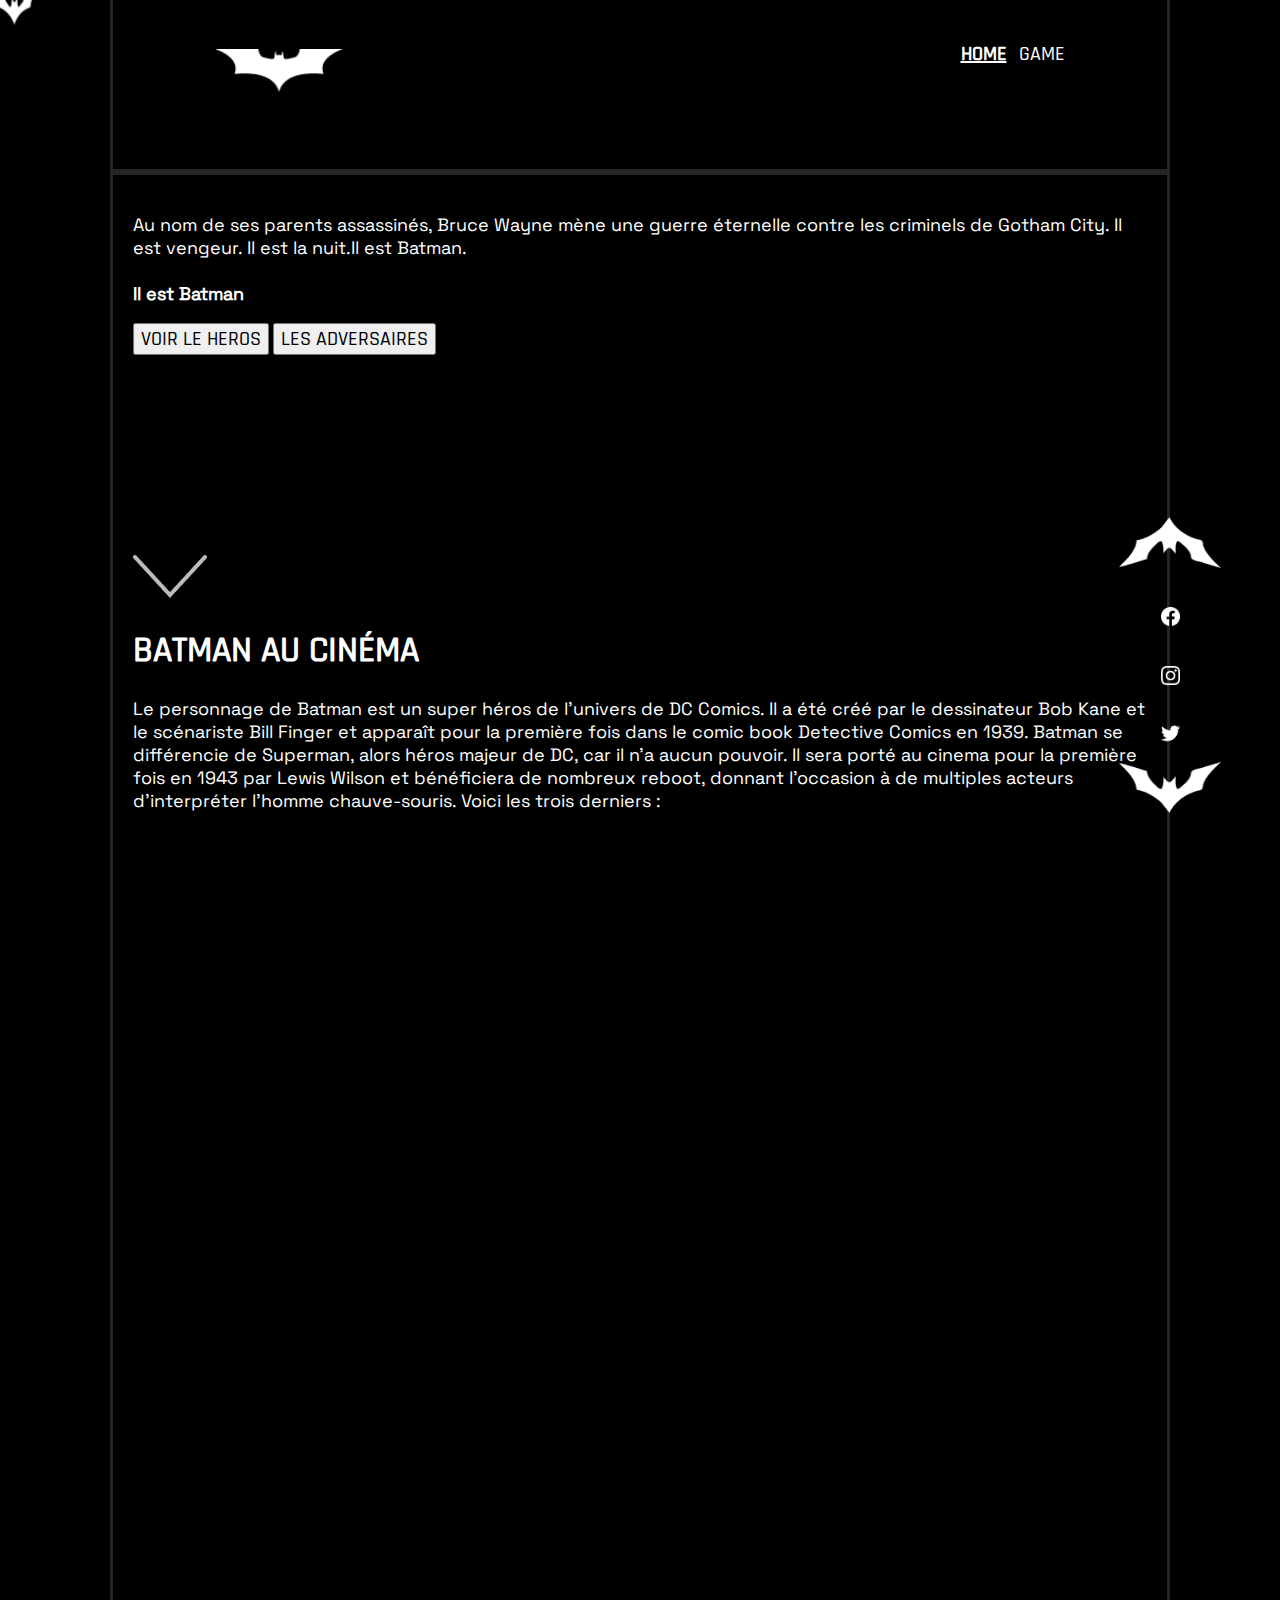
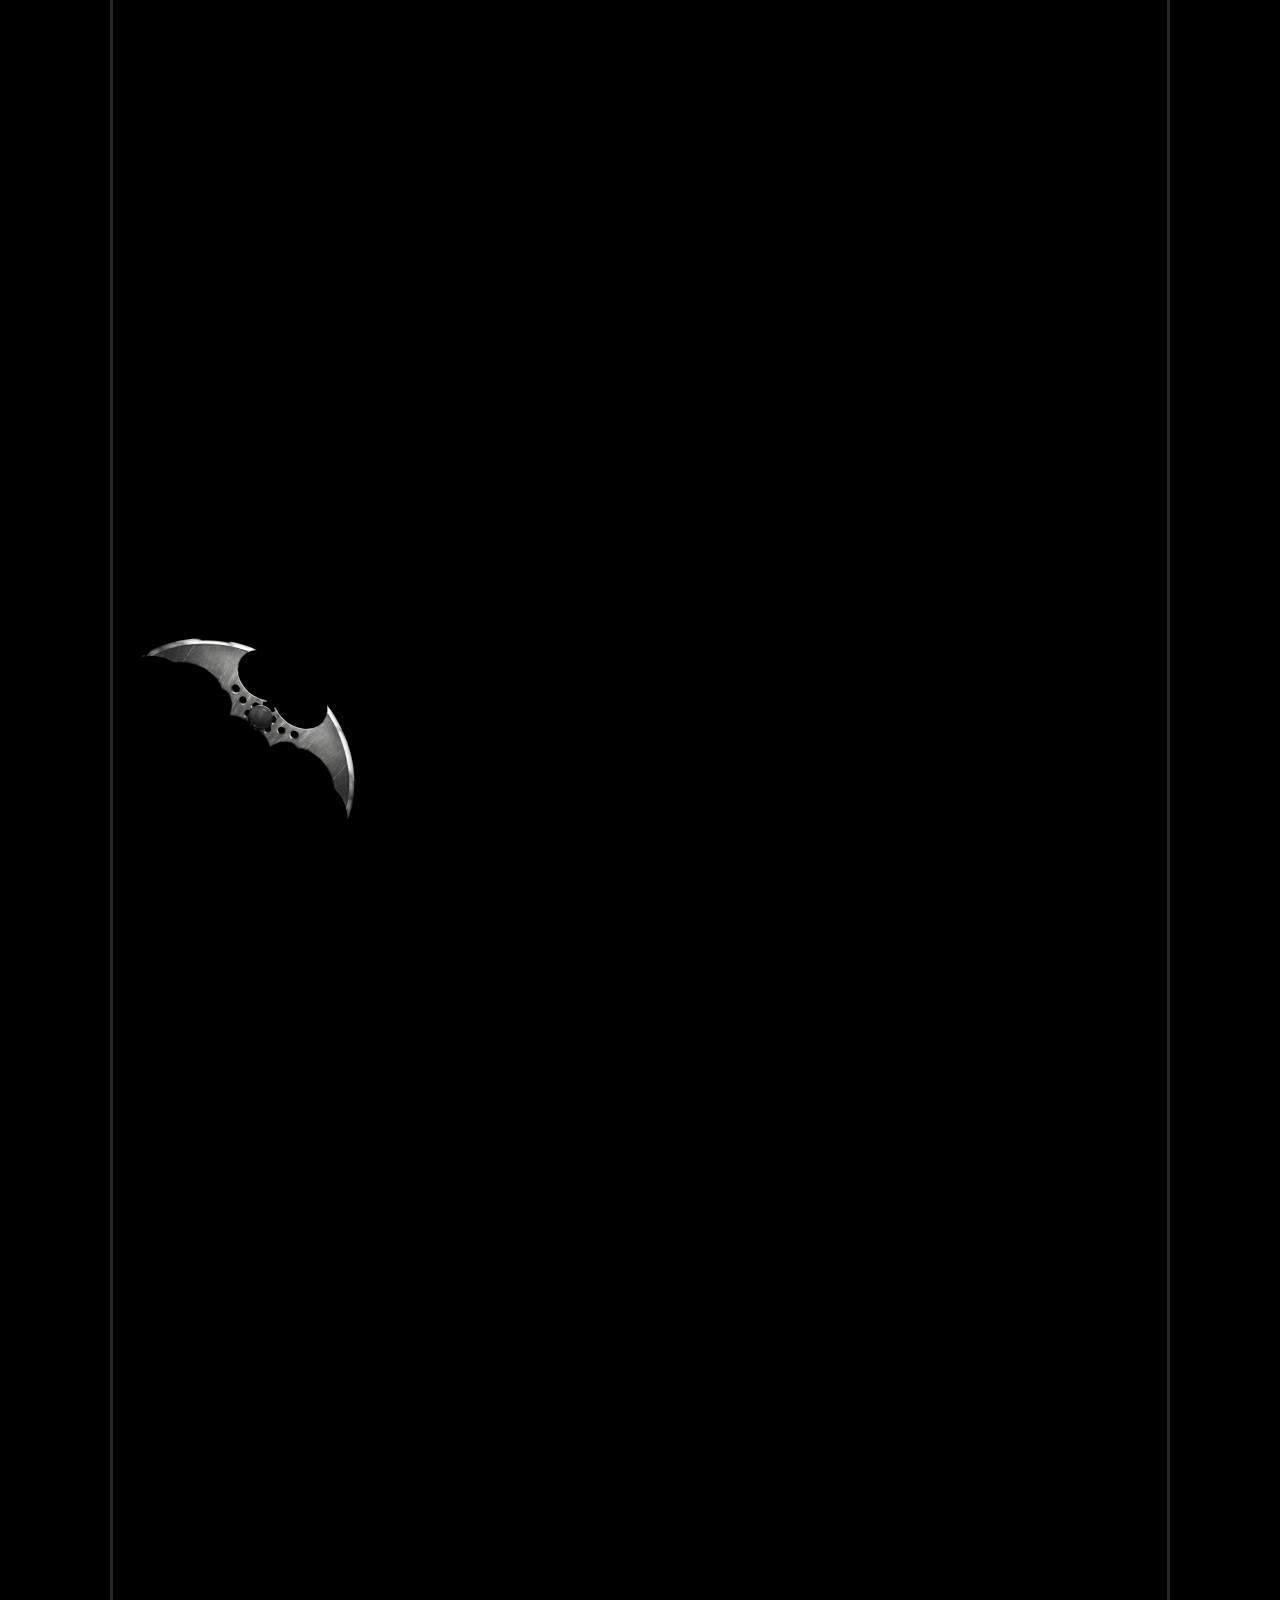
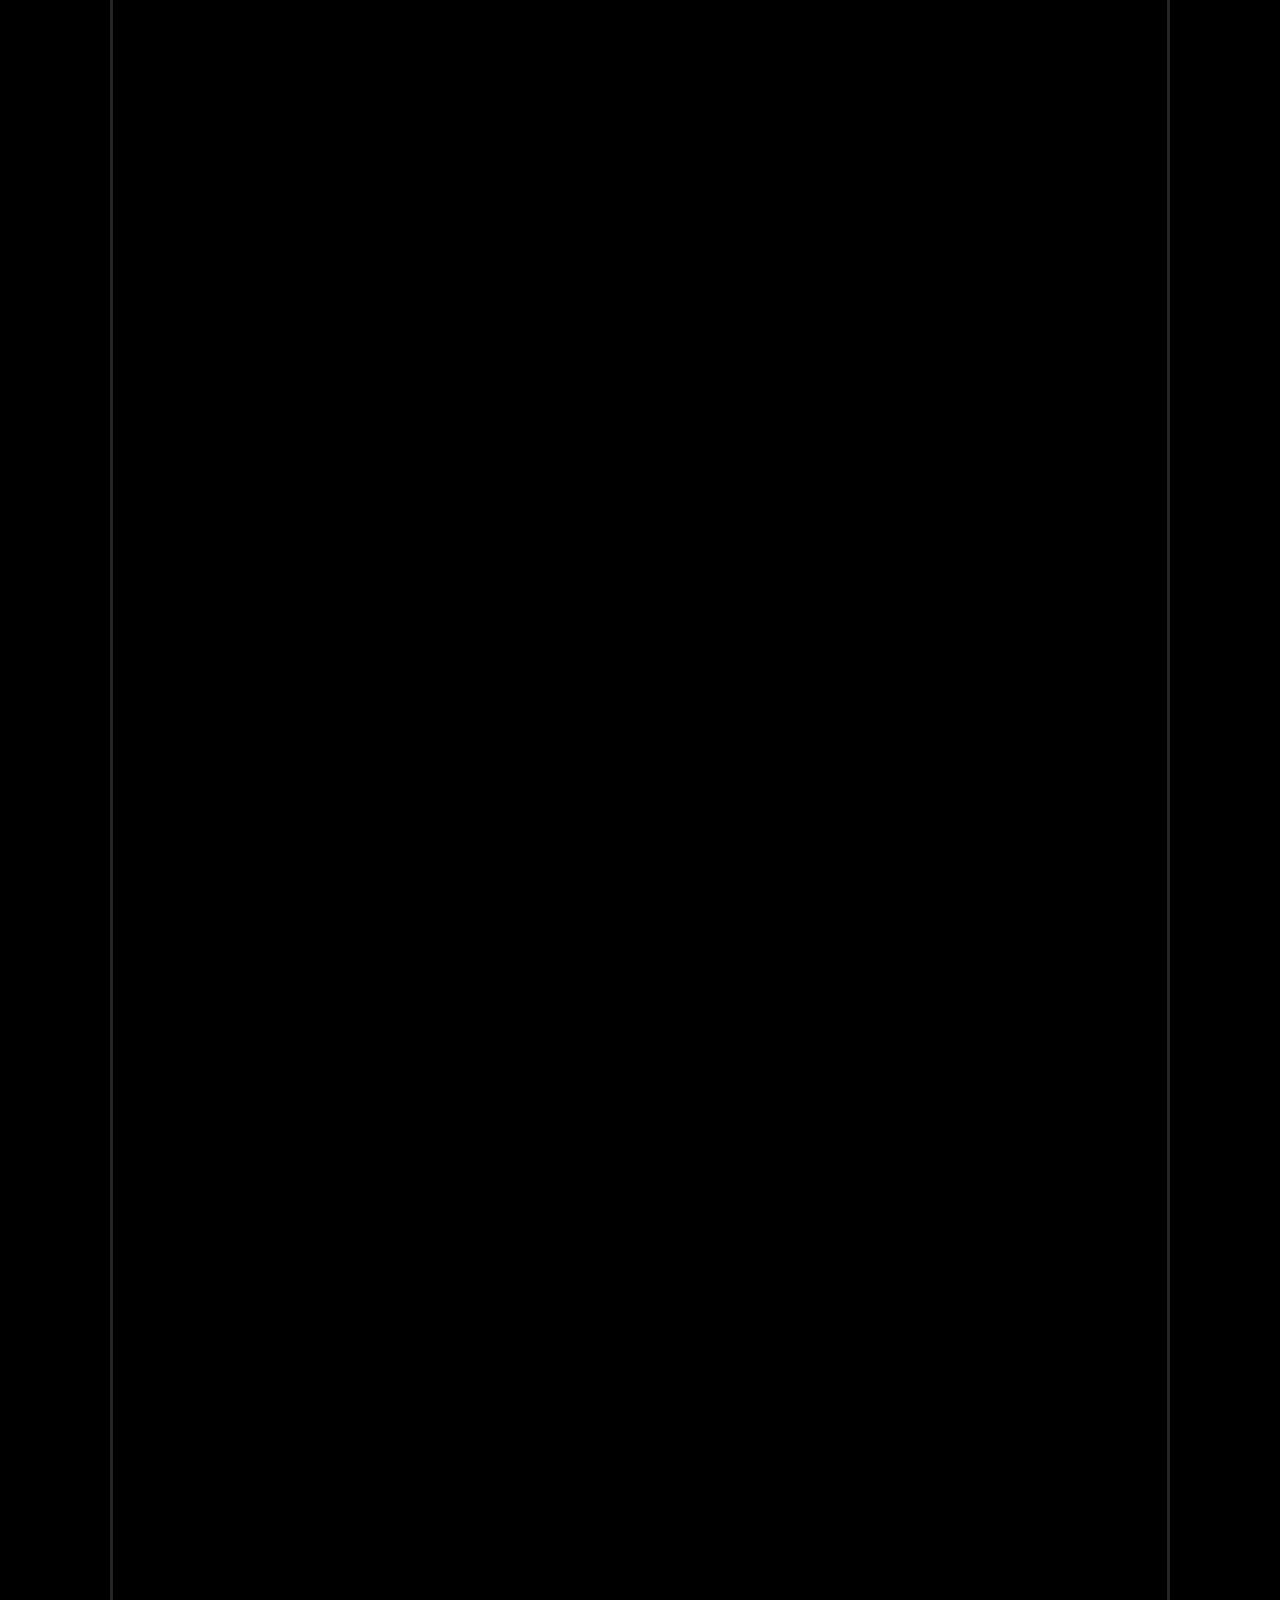
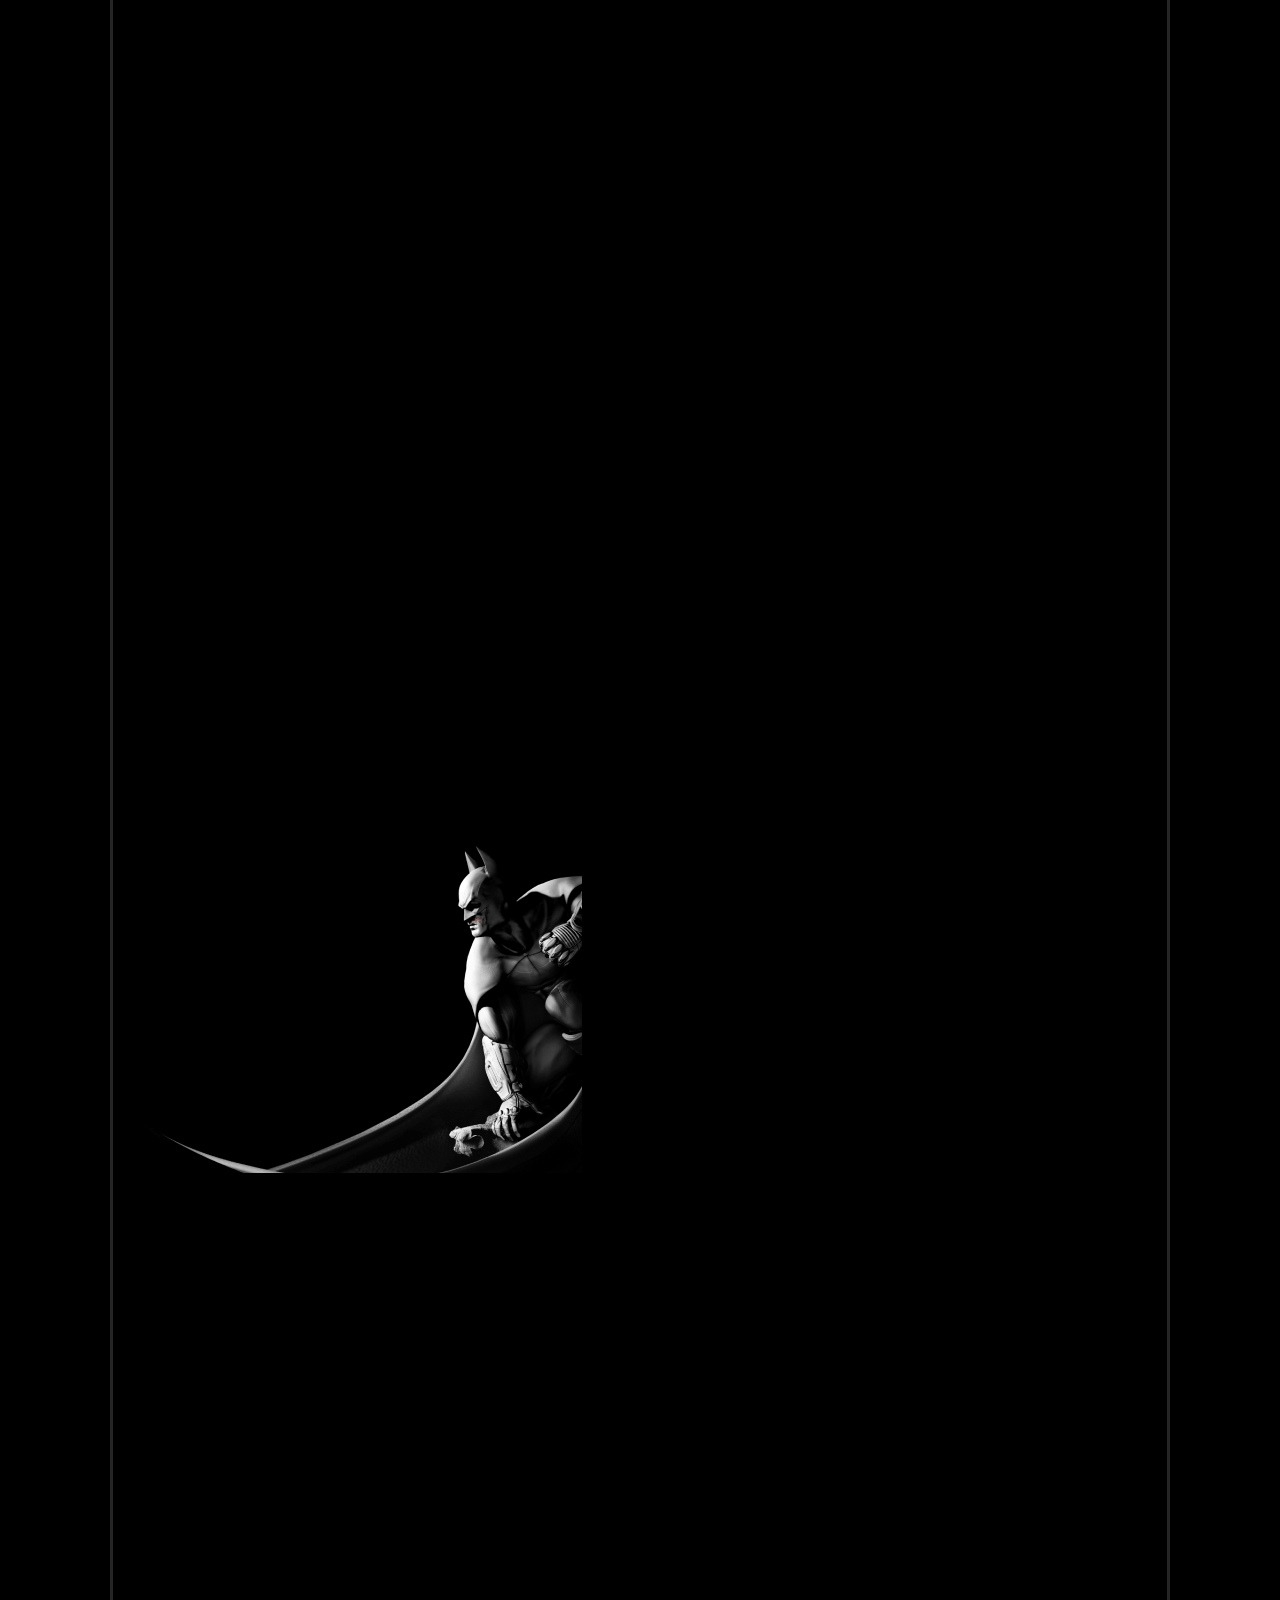
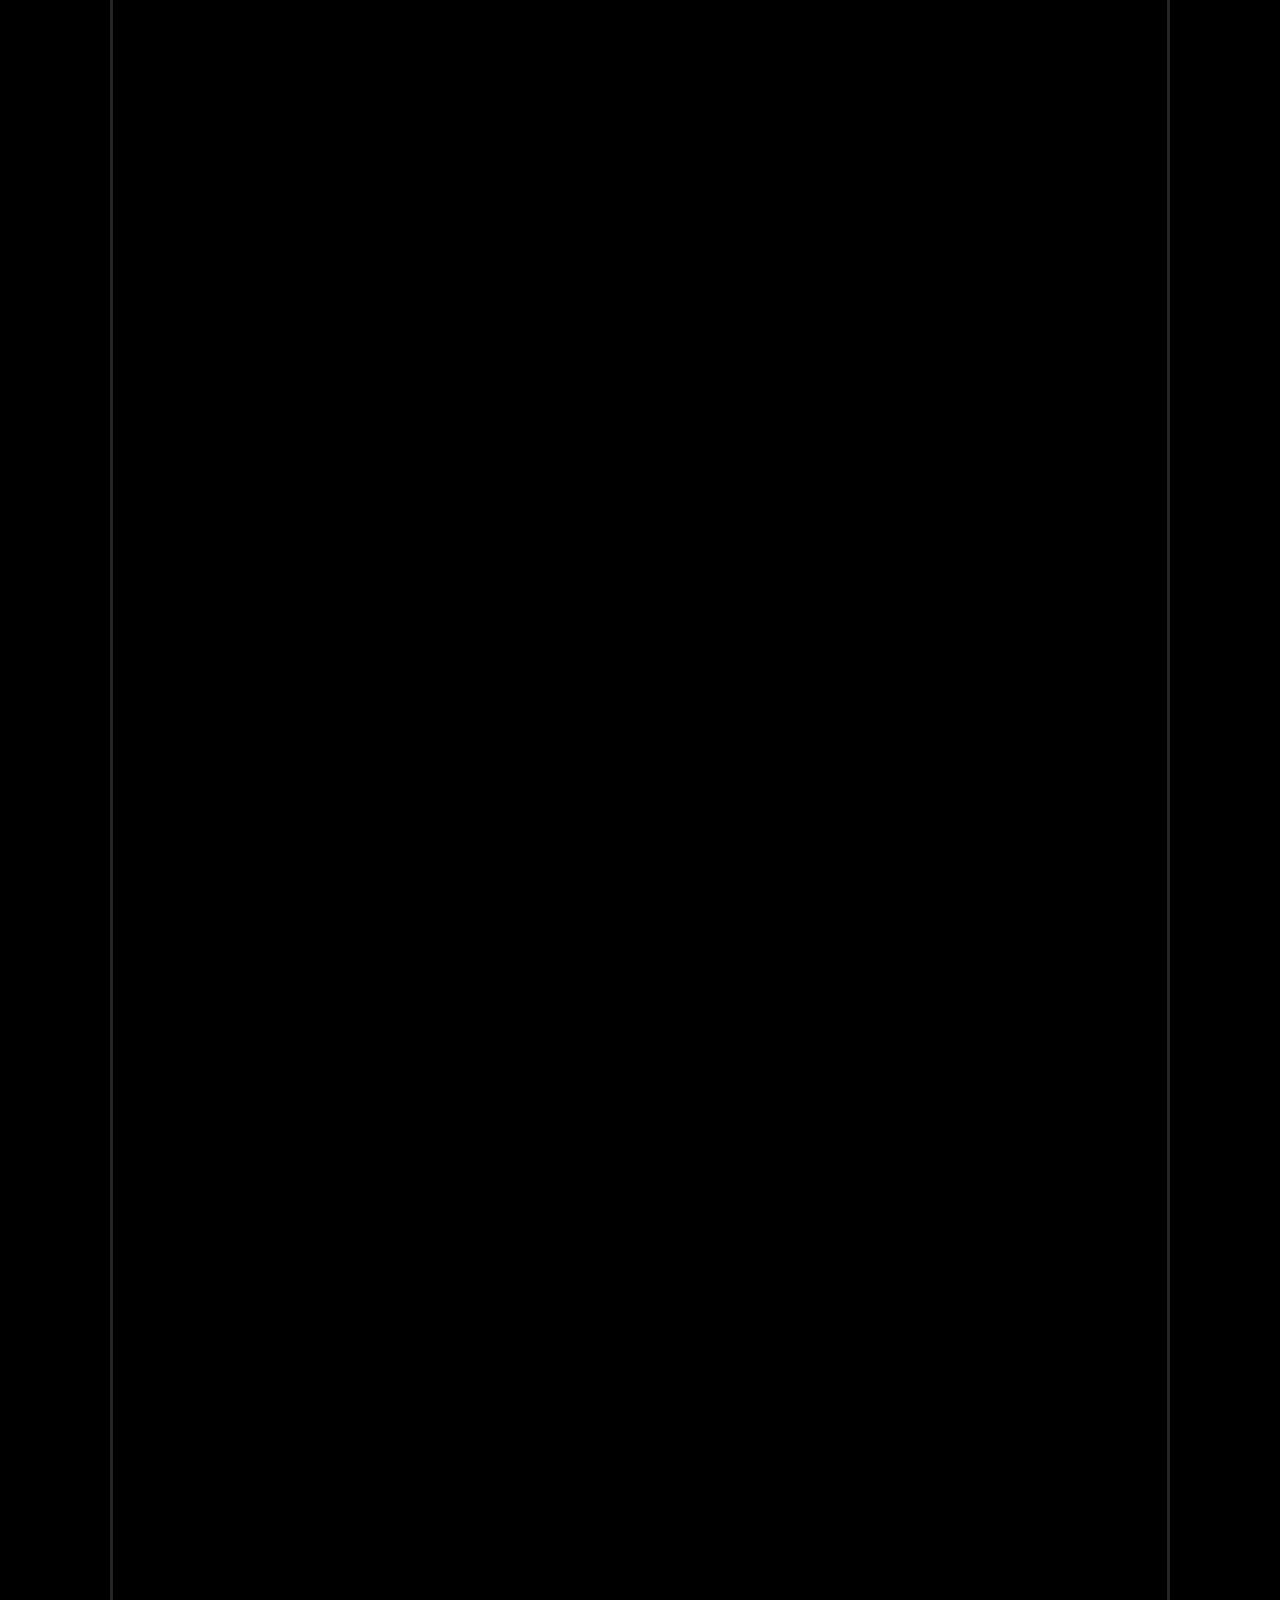
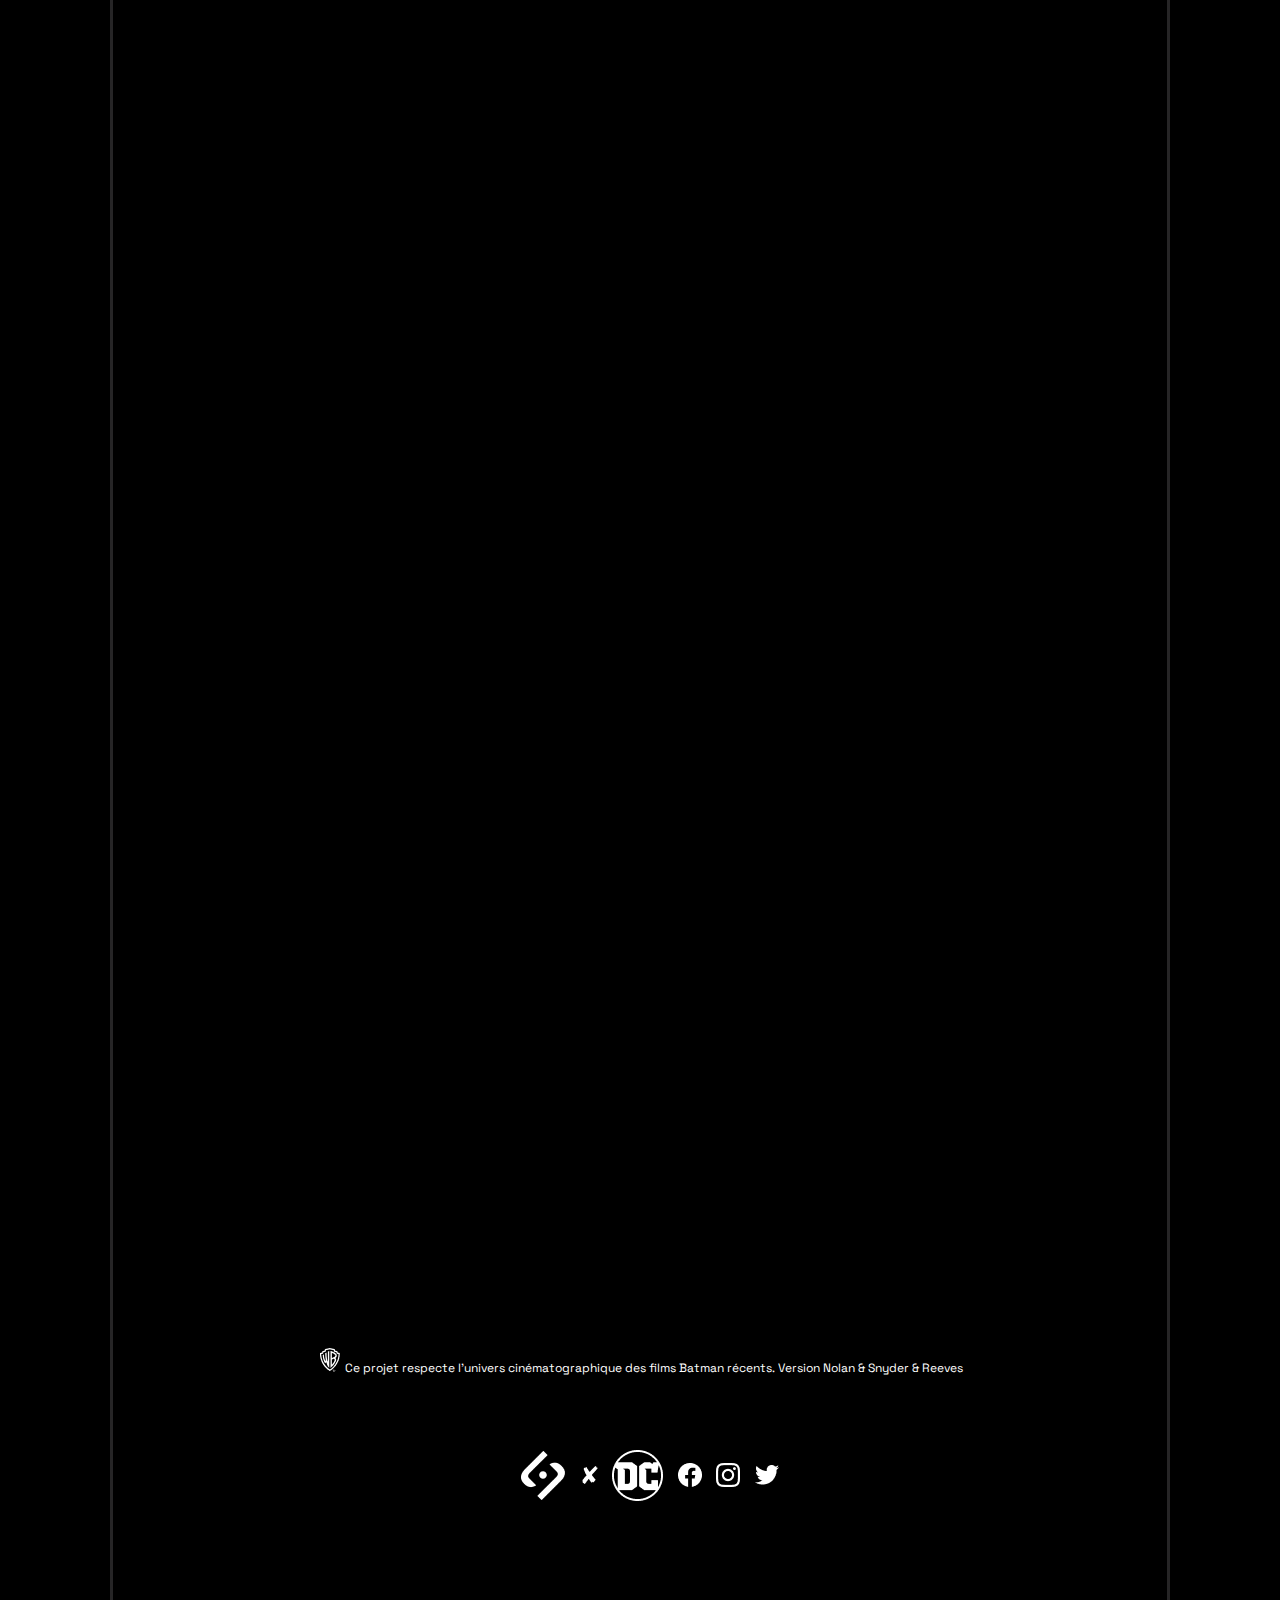
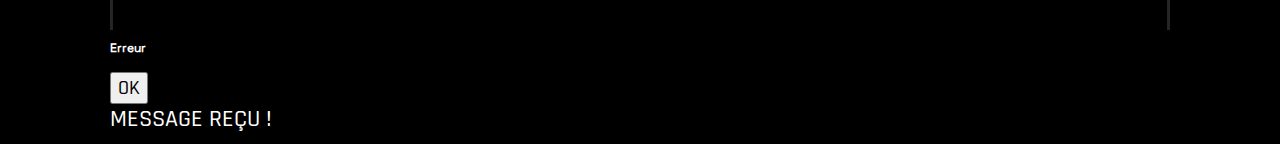
==== index.html @ cec434ea "Finalisation du projet" ====
<!DOCTYPE html>
<html>
<head>
    <meta charset="utf-8">
    <meta name="viewport" content="width=device-width, initial-scale=1">
    <title>BATMAN | HOME </title>
    <link rel="stylesheet" type="text/css" href="./assets/css/style.css">
    <link rel="stylesheet" type="text/css" href="./assets/css/home-style.css">
    <link rel="icon" href="./assets/images/logos/logo_bat_flèche_2.png" type="image/x-icon">
</head>
<body>
    <!-- Header -->
    <header id="page-top">
        <h1 class="hover-jaune-bataman"></h1>
        
        <nav>
            <ul>
                <li>
                    <a href="#" class="active">HOME</a>
                </li>
                <li>
                    <a href="./game.html">GAME</a>
                </li>
            </ul>
        </nav>
    </header>

    <aside class="fade-in">
        <ul>
            <li class="cursor-pointer" id="batman-up-button">
                <img class="hover-jaune-bataman" src="assets/images/logos/logo_bat_flèche.png" alt="Logo aller en haut du page">
            </li>
        
            <li>
                <a href="">
                    <img class="social-network hover-jaune-bataman" src="assets/images/logos/icon_facebook.png" alt="Logo facebook contact">
                </a>
            </li>
        
            <li>
                <a href="">
                    <img class="social-network hover-jaune-bataman" src="assets/images/logos/icon_ig.png" alt="Logo instagram contact">
                </a>
            </li>
        
            <li>
                <a href="">
                    <img class="social-network hover-jaune-bataman" src="assets/images/logos/icon_tw.png" alt="Logo twitter contact">
                </a>
            </li>
        
            <li class="mt-10 cursor-pointer" id="batman-down-button">
                <img class="hover-jaune-bataman" src="assets/images/logos/logo_bat_flèche_2.png" alt="Logo aller en bas du page">
            </li>
        </ul>
    
    </aside>

    <!-- CONTENT -->
    <main>
        <!-- INTRODUCTION -->
        <section class="introduction" id="introduction">
            <p class="text-1 fade-in-start">
                Au nom de ses parents assassinés, Bruce Wayne mène une guerre éternelle contre les criminels de Gotham City. Il est vengeur. Il est la nuit.Il est Batman.
                <br><br>
                <strong class="ff-rajdhani-bold">Il est Batman</strong>
            </p>
            <div class="boutton-intro fade-in-start">
                <button id="scroll-to-heros"><span>VOIR LE HEROS</span></button>
                <button id="scroll-to-enemy"><span>LES ADVERSAIRES</span></button>
            </div>
            <div class="margin-200 fade-in-start">
                <img src="./assets/images/logos/flèche_down_header.png" alt='Flèche down header'>
            </div>
        </section>

        <!-- BATMAN AU CINEMA -->
        <section class="content" id="heros">
            <h1 class="fade-in">BATMAN AU CINÉMA</h1>
            <p class="text-1 fade-in">
                Le personnage de Batman est un super héros de l’univers de DC Comics. Il a été créé par le dessinateur Bob Kane et le scénariste Bill Finger et apparaît pour la première fois dans le comic book Detective Comics en 1939. Batman se différencie de Superman, alors héros majeur de DC, car il n’a aucun pouvoir. Il sera porté au cinema pour la première fois en 1943 par Lewis Wilson et bénéficiera de nombreux reboot, donnant l’occasion à de multiples acteurs d’interpréter l’homme chauve-souris. Voici les trois derniers :
            </p>
            <div>
                <div class="fade-zoom card-person">
                    <img class="animate-zoom" src="assets/images/illustrations/Bathome2.png" alt="Photo de batman en 2022 (Robert Pattinson)">
                    <div class="person-name">
                        <div>
                            <img class="person-image" src="assets/images/personnage/robert_pattinson.jpg">
                            <p>Robert Pattinson <br> <span>2022</span></p>
                        </div>
                    </div>
                </div>
                <div class="fade-zoom card-person">
                    <img class="animate-zoom" src="assets/images/illustrations/Bathome3.png" alt="Photo de batman 2006, 2008, 2012 (Christian Bale)">
                    <div class="person-name">
                        <div>
                            <img class="person-image" src="assets/images/personnage/christian_bale.jpg">
                            <p>Christian Bale <br> <span>2006-2008-2012</span></p>
                        </div>
                    </div>
                </div>
                <div class="fade-zoom card-person">
                    <img class="animate-zoom" src="assets/images/illustrations/Bathome4.png" alt="Photo de batman 2016-2017/2020-2023 (Ben Affleck)">
                    <div class="person-name">
                        <div>
                            <img class="person-image" src="assets/images/personnage/ben_affleck.jpg">
                            <p>Ben Affleck <br> <span>20016-2017/2020-2023</span></p>
                        </div>
                    </div>
                </div>
            </div>
        </section>
        <img class="img-enemy" src="assets/images/illustrations/Bathome13.png" alt="Image de boomerang de batman">

        <!-- NEMESIS -->
        <section class="content" id="enemy">
            <h1 class="fade-in">NÉMÉSIS</h1>
            <p class="text-1 fade-in">
                Batman souhaite éradiquer la criminalité de Gotham. C’est pourquoi, il affrontera la plupart du temps, des vilains sans capacités surnaturelles mais particulièrement violents ou psychopathes. Avec son introduction dans la Justice League il aura l’occasion de se mesurer à des antagonistes qui défient l’imagination et les lois de la physique. Parmi les derniers ennemis emblématiques que nous avons pu voir au cinéma, on retrouve :
            </p>
            <div>
                <div class="fade-zoom card-person">
                    <img class="animate-zoom" src="assets/images/illustrations/Bathome5.png" alt="Photo de The Riddler en 2022 (Paul Dano)">
                    <div class="person-name">
                        <div>
                            <img class="person-image" src="assets/images/personnage/riddler.jpg">
                            <p>The Riddler - Paul Dano <br> <span>2022</span></p>
                        </div>
                    </div>
                </div>
                <div class="fade-zoom card-person">
                    <img class="animate-zoom" src="assets/images/illustrations/Bathome6.png" alt="Photo de Le Joker en 2008 (Heath Ledger)">
                    <div class="person-name">
                        <div>
                            <img class="person-image" src="assets/images/personnage/le_joker.jpg">
                            <p>Le Joker Heath - Ledger <br> <span>2008</span></p>
                        </div>
                    </div>
                </div>
                <div class="fade-zoom card-person">
                    <img class="animate-zoom" src="assets/images/illustrations/Bathome7.png" alt="Photo de Darkseid en 2022 (Ray Porter)">
                    <div class="person-name">
                        <div>
                            <img class="person-image" src="assets/images/personnage/darkseid.jpg">
                            <p>Darkseid - Ray Porter <br> <span>2022</span></p>
                        </div>
                    </div>
                </div>
            </div>
        </section>

        <!-- ALLIES -->
        <section class="content" id="section4">
            <h1 class="fade-in">ALLIES</h1>
            <p class="text-1 fade-in">
                Alfred est le majordome des Wayne. A leur mort il s’occupe de l’éducation du jeune Bruce avant de l’assister dans son rôle du Batman. Ce dernier rencontrera Catwoman dès le premier numéro des aventures de l’homme-chauve souris en 1940. Tantôt ennemie tantôt alliée la jeune femme fatale fera tourner la tête de Batman à maintes reprises. Du côté de la police, Bruce pourra compter sur l’aide infaillible de James Gordon, “Jim” , qui désire lui aussi nettoyer sa ville de la criminalité qui y règne.
            </p>
            <div>
                <div class="fade-zoom card-person">
                    <img class="animate-zoom" src="assets/images/illustrations/Bathome9.png" alt="Photo de Alfred Pennyworth - Michael Cain (2006-2008-2012)">
                    <div class="person-name">
                        <div>
                            <img class="person-image" src="assets/images/personnage/alfred_pennyworth.jpg">
                            <p>Alfred Pennyworth - Michael Cain <br> <span>2006-2008-2012</span></p>
                        </div>
                    </div>
                </div>
                <div class="fade-zoom card-person">
                    <img class="animate-zoom" src="assets/images/illustrations/Bathome8.png" alt="Photo de Catwoman - Zoé Kravitz (2008)">
                    <div class="person-name">
                        <div>
                            <img class="person-image" src="assets/images/personnage/catwoman.jpg">
                            <p>Catwoman - Zoé Kravitz <br> <span>2008</span></p>
                        </div>
                    </div>
                </div>
                <div class="fade-zoom card-person">
                    <img class="animate-zoom" src="assets/images/illustrations/Bathome10.png" alt="Photo de James Gordon (2014-2019)">
                    <div class="person-name">
                        <div>
                            <img class="person-image" src="assets/images/personnage/gordon.jpg">
                            <p>James Gordon <br> <span>2014-2019</span></p>
                        </div>
                    </div>
                </div>
            </div>
        </section>
        <img class="img-alias" src="assets/images/illustrations/Bathome12.png" alt="Photo de batman en position d'attaque">

        <!-- JUSTICE LEAGUE -->
        <section class="justice-league" id="section5">
            <h1 class="fade-in">JUSTICE LEAGUE</h1>
            <p class="text-1 fade-in">
                Lorsque la Terre est menacée les plus grands super-héros s’allient pour la protéger. Ils doivent cependant apprendre à se faire confiance mutuellement et à faire équipe ce qui ne sera pas chose aisée. Ensemble ils forment la Justice League, les plus grands superhéros de la Terre, ceux vers qui le monde entier se tourne lorsque les menaces extraterrestres ou surnaturelles menacent son existence.
            </p>
            <div class="fade-zoom" style="z-index: -1;">
                <img src="assets/images/illustrations/Bathome11.png" alt="Photo de l'equipe de Justice League">
            </div>
        </section>

        <!-- MULTIMEDIA -->
        <section class="multimedia" id="section6">
            <h1 class="fade-in">MULTIMÉDIA</h1>
            <div class="fade-in" style="display: inline-flex;">
                <img class="arrow-left" src="assets/images/logos/icon_flèche_1.png" alt="fleche left">
                <div class="multi-content">
                    <img src="assets/images/illustrations/Bathome_ba1.png">
                    <div class="bg-liner-green">
                        <h2>ACTION, ADVENTURE</h2>
                        <p class="text-randjani-head">Batman Begins</p>
                        <p class="text-space-grotesk-head">IMDB : 8.2</p>
                        <p class="text">
                            Le jeune Bruce Wayne assiste impuissant au meurtre de ses parents. Profondément traumatisé, il grandit obnubilé par un désir de vengeance. La Ligue des ombres, une secte de guerriers ninja dirigée par Ra's al Ghul, se chargera de son entraînement. De retour chez lui à Gotham, avec l'aide de son majordome Alfred Pennyworth, Bruce Wayne se lance alors dans la lutte contre le crime sous le nom de Batman.
                        </p>
                    </div>
                </div>
                <img class="arrow-right" src="assets/images/logos/icon_flèche_2.png" alt="fleche right">
            </div>
            <div id="multimedia" class="fade-zoom video" style="margin-top: 20%;">
                <img id="player-icon" src="./assets/images/logos/icon_player.png" onclick="document.getElementById('video').play(); this.style.display = 'none'" class="player-icon">
                <video onclick="pauseOrPlay()" poster="./assets/images/illustrations/Bathome_ba2.png" id="video" src="./assets/multimedia/BATMAN_VIDEO.mp4" controls></video>
            </div>
            <br><br>
        </section>
        <section class="contact" id="section7">
            <h1 class="fade-in">PRENONS CONTACT</h1>
            <div>
                <form class="formulaire-contact">
                    <div class="part-1 fade-in">
                        <label class="sous-titre">ADRESSE EMAIL</label><br>
                        <input type="text" name="email" placeholder="Adresse email"><br>
                    </div>
                    <div class="part-2 fade-in">
                        <label class="sous-titre">NEWSLETTER</label><br>
                        <p class="text-muted">
                            En cochant cette case vous acceptez de recevoir l’actualité concernant les aventures de Batman :
                            <input type="checkbox" name="accept">  
                        </p>
                        <div class="custom-select">
                            <select name="type">
                                <option value="">Choisissez la fréquence à laquelle vous souhaitez recevoir votre newsletter</option>
                                <option value="one_per_week">Une fois par semaine</option>
                                <option value="two_per_month">Une fois toutes deux semines (2 fois par mois)</option>
                                <option value="one_pere_month">Une fois par mois</option>
                                <option value="one_per_threemonth">Une fois tous les trois mois</option>
                                <option value="one_per_sixmonth">Une fois tous les six mois</option>
                            </select>
                        </div>
                        <br><br>
                        <input type="text" name="confirmation" placeholder="Souhaitez vous recevoir des news">
                    </div>
                    <div class="part-3 fade-in">
                        <button type="button">Des films</button>
                        <button type="button" class="ml-10">Des comics</button>
                        <button type="button" class="ml-10">De tout</button>
                    </div>
                    <div class="part-4 fade-in">
                        <label class="sous-titre">MESSAGE</label><br>
                        <input type="text" name="message" placeholder="Laissez un commentaire pour la communauté"><br>
                    </div>
                    <div class="part-5 fade-in">
                        <button type="submit">CONFIRMER</button>
                    </div>
                </form>
            </div>
        </section>
        <section class="citation" id="section8">
            <div class="open fade-in">
                <img class="guillemet" src="assets/images/logos/icon_guillemets_1.png">
            </div>
            <div class="text fade-in">
                <p>
                    La seule façon raisonnable de vivre en ce bas monde,<br> c'est en dehors des règles.
                </p>
                <p class="subtext">
                    The Dark Knight : Le Chevalier Noir - <br>
                    Le Joker à Batman (2008)
                </p>
                <div class="text-center -ml-5" id="wrapper-dot-9">
                    <ul id="dot-9">
                        <li class="circle"></li>
                        <li class="circle"></li>
                        <li class="circle"></li>
                        <li class="circle"></li>
                        <li class="disc"></li>
                        <li class="circle"></li>
                        <li class="circle"></li>
                        <li class="circle"></li>
                        <li class="circle"></li>
                    </ul>
                </div>
            </div>
            <div class="close fade-in">
                <img class="guillemet" src="assets/images/logos/icon_guillemets_2.png">
            </div>
        </section>
        
    </main>
    <!-- FOOTER -->
    <footer id="page-bottom">
            <div class="text">
                <img src="assets/images/logos/icon_WB.png">
                Ce projet respecte l’univers cinématographique des films Batman récents. Version Nolan & Snyder & Reeves
            </div>
            <div class="logos">
                <ul class="-ml-5">
                    <li>
                        <a href="">
                            <img class="hover-jaune-bataman" src="assets/images/logos/logo_sayna_white.png">
                        </a>
                    </li>
                
                    <li>
                        <a href="">
                            <img class="hover-jaune-bataman" class="-ml-5" src="assets/images/logos/icon_x.png">
                        </a>
                    </li>
                
                    <li>
                        <a href="">
                            <img  class="hover-jaune-bataman"class="-ml-5" src="assets/images/logos/icon_DC.png">
                        </a>
                    </li>
                
                    <li>
                        <a href="">
                            <img class="hover-jaune-bataman" src="assets/images/logos/icon_facebook.png">
                        </a>
                    </li>
                
                    <li>
                        <a href="">
                            <img class="hover-jaune-bataman" src="assets/images/logos/icon_ig.png">
                        </a>
                    </li>
                    <li>
                        <a href="">
                            <img class="hover-jaune-bataman" src="assets/images/logos/icon_tw.png">
                        </a>
                    </li>
                </ul>
            </div>
    </footer>
    <!-- POPUPBOX ERROR -->
    <div class="popup-error">
        <div class="popup-content part-3">
            <h2>Erreur</h2>
            <ul id="message-error">
                
            </ul>
            <button id="close-popup">OK</button>
        </div>
    </div>
    <!-- POPUPBOX MESSAGE -->
    <div class="popup-message">
        <div class="popup-content">
            <span class="message">MESSAGE REÇU !</span>
        </div>
    </div>
    <div id="canvas-container">
      <canvas id="canvas" width="1300" height="700"></canvas>
    </div>
    <script src="assets/js/scripts.js"></script>
    <script src="assets/js/custom-select.js"></script>
    <script src="assets/js/home-script.js"></script>
</body>
</html>
---- assets/css/style.css ----
/* 
    ....... CSS GLOBAL FOR ALL PAGES
*/
/*  fonts */
@font-face {
    src: url('../fonts/Rajdhani/Rajdhani-Medium.ttf');
    font-family: 'Rajdhani-Medium';
}

@font-face {
    src: url('../fonts/SpaceGrotesk/SpaceGrotesk-Regular.ttf');
    font-family: 'SpaceGrotesk-Regular';
}

/*
    ....... GLOBAL STYLE
*/

html {
    color: white;
    overflow-x: hidden;
    font-size: 1.25vw;
    font-family: 'Rajdhani-Medium';
}

/* DEFINE ALL FONTS */
button {
    font-family: 'Rajdhani-Medium';
    font-size: 1.25em;
}

button span {
    opacity: 1;
}

h1 {
    font-family: 'Rajdhani-Medium';
    font-size: 2.25em;
}

h2 {
    font-family: 'SpaceGrotesk-Regular';
    font-size: 0.75em;
    letter-spacing: 0,1875em;
}

.sous-titre {
    font-family: 'SpaceGrotesk-Regular';
    font-size: 1.375em;
}

.text {
    font-family: 'SpaceGrotesk-Regular';
    font-size: 0.75em;
}

.text-1 {
    font-family: 'SpaceGrotesk-Regular';
    font-size: 1.125em;
}

.text-space-grotesk-head {
    font-family: 'Rajdhani-Medium';
    font-size: 0.875em;
}

.text-randjani-head {
    font-family: 'Rajdhani-Medium';
    font-size: 1.125em;

}

.margin-200 {
    margin-top: 12.5em;
}


/*
 ....... CSS GLOBAL
 */
html {
    margin-top: 0px;
}

body {
    margin-top: -0.625em;
    background-color: black;
    padding: 0em 6.375em;
}

/* 
    ...... HEADER STYLE 
*/
#page-top h1 {
    background-image: url('../images/logos/logohome.png');
    background-repeat: no-repeat;
    background-size: contain;
    width: 10vw;
    height: 5vw;
    cursor: pointer;
}

header {
    padding: 2em 6.375em 2em 6.375em;
    border: 0.1875em solid rgba(188, 187, 189, 0.2);
    display: flex;
    justify-content: space-between;
}

/*  
    ....... NAV STYLE 
*/
nav {
    float: right;
}

nav ul {
    display: inline-flex;
}

nav a {
    color: white;
    font-size: 1.25em;
    text-decoration: none;
    margin-left: 0.625em;
}

nav a[class='active'] {
    font-weight: bold;
    text-decoration: underline;
}

nav a:hover {
    font-weight: bold;
    text-decoration: underline;
}

/*
    ........ STYLE FOR SECTION FOOTER 
*/
footer {
    text-align: center;
    padding: 12em 6.375em 3.125em 6.375em;
    border: 0.1875em solid rgba(188, 187, 189, 0.2);
    border-top: none;
    border-bottom: none;
}

footer .text {
    font-size: 0.75em;
}

footer .logos {
    padding: 3.125em;
}

footer .logos ul {
    display: flex;
    align-items: center;
    justify-content: center;
}

footer .logos ul li {
    padding: 1%;
}

.-ml-5 {
    margin-left: -1.25em;
}

/* ...............................SIDEBAR */
aside {
    float: left;
    position: fixed;
    text-align: center;
    right: 4.5vw;
    bottom: 5vw;
    z-index: 3;
}

aside img {
    border: 1px solid transparent;
    width: 8vw;
    height: 4vw;
}

aside .social-network {
    margin-top: 30%;
    width: 1.5vw;
    height: 1.5vw;
}

ul li {
    list-style-type: none;
}



/* ......... CONTENT STYLE */
main {
    border: 0.1875em solid rgba(188, 187, 189, 0.2);
    padding: 1.25em;
    border-bottom: none;
}

/* TEXT CENTER */
.text-center {
    text-align: center;
}

.hover-jaune-bataman:hover {
    filter: invert(6%) sepia(85%) saturate(5811%) hue-rotate(6deg) brightness(87%) contrast(109%);
}


.mt-10 {
    margin-top: 10%;
}

.cursor-pointer {
    cursor: pointer;
}


/*............ ANIMATION */
/* ZOOM DE 10% */
.card-person:hover .animate-zoom {
    transform: scale(1.3);
    transition: transform 2s ease-in-out;
}
.card-person {
    position: relative;
}

.person-name {
    visibility: hidden;
    position: absolute;
    bottom: -3.5em;
    left: -2.2em;
    text-align: center;
    align-items: center;
    z-index: 1;
    background-color: rgba(100, 85, 54, .3);
    width: 70%;
    height: 25%;
    border: 1px solid rgba(100, 85, 54, .7);
    padding-left: 4em;
    padding-bottom: 2em;
}

.person-name div {
    background-image: linear-gradient(to right, rgba(237, 222, 191, .7) 40%, rgba(137, 0, 8, .7) 60%);
    border-radius: 4em;
}

.person-name div img[class='person-image'] {
    width: 4em;
    height: 4em;
    border-radius: 50%;
    margin-left: -1em;
    margin-top: -1em;
}

.person-name div p {
   margin-left: 1em;
}

.person-name div p span {
   filter: invert(6%) sepia(85%) saturate(5811%) hue-rotate(6deg) brightness(87%) contrast(109%);;
}

.card-person:hover .person-name {
    visibility: visible;
    animation-name: slide-top;
    animation-duration: 3s;
}

@keyframes slide-top {
    from {
        opacity: 0;
        transform: translateY(-4em);
    }
    to {
        opacity: 1;
        transform: translateY(0);
    }
}

/* FADE IN */
.fade-in-start {
    animation-name: fade-in;
    animation-duration: 3s;
}

.fade-in-right {
    animation-name: fade-in-right;
    animation-duration: 3s;
}
@keyframes fade-in-right {
    from {
        opacity: 0;
        transform: translateX(3.125em);
    }
    to {
        opacity: 1;
        transform: translateX(0);
    }
}

.fade-in {
    opacity: 0;
    visibility: hidden;
    transform: translateX(-4em); /* Décalage initial de -20px vers la gauche */
    transition: opacity 3s ease, visibility 3s ease, transform 3s ease;
}

.fade-zoom {
    opacity: 0;
    visibility: hidden;
    transition: opacity 3s ease, visibility 3s ease, transform 3s ease;
    transform: scale(0); /* Définit l'échelle initiale de 0 */
}

@keyframes fade-in {
    from {
        opacity: 0;
        transform: translateX(-3.125em);
    }
    to {
        opacity: 1;
        transform: translateX(0);
    }
}

.show-zoom {
  opacity: 0;
  transform: scale(0);
  transition: opacity 1s ease, transform 1s ease;
}

.message {
    font-size: 1.5em;
}

#canvas-container {
    position: fixed;
    top: 0;
    left: 0;
    pointer-events: none;
}
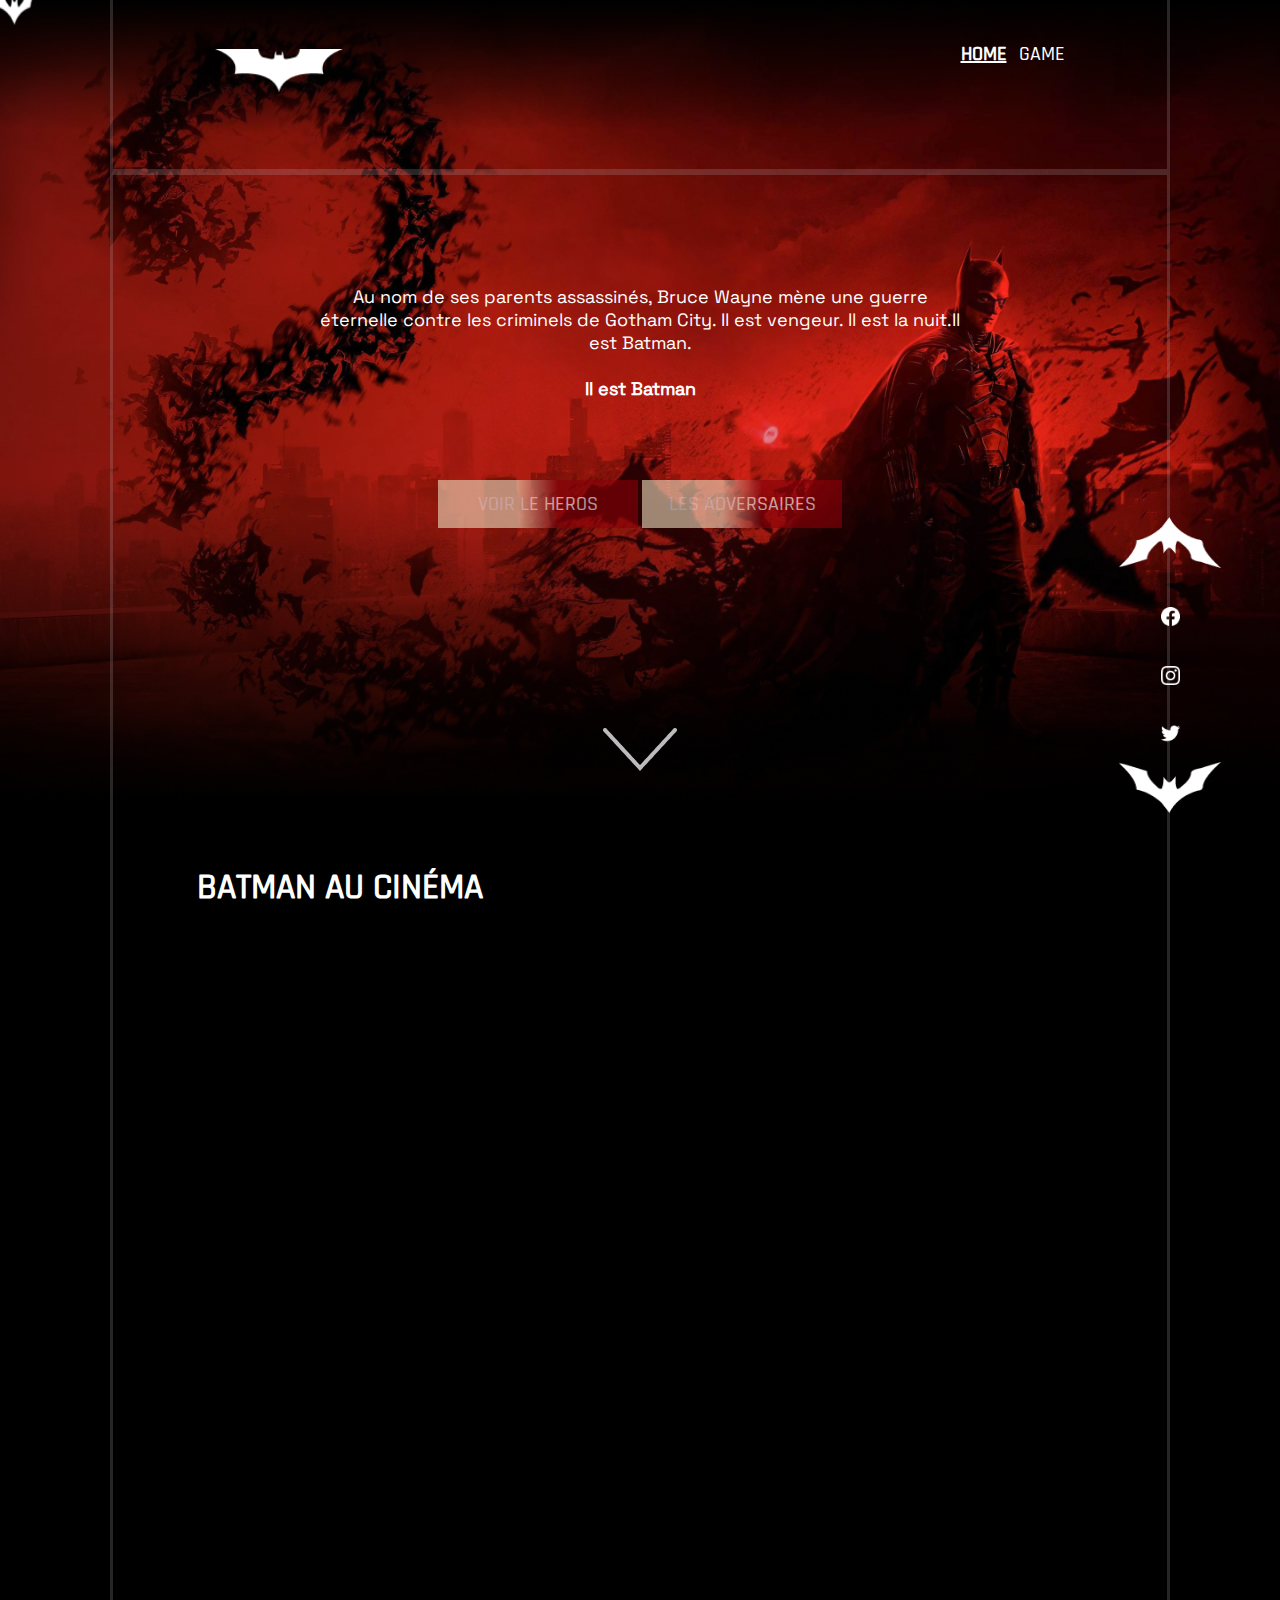
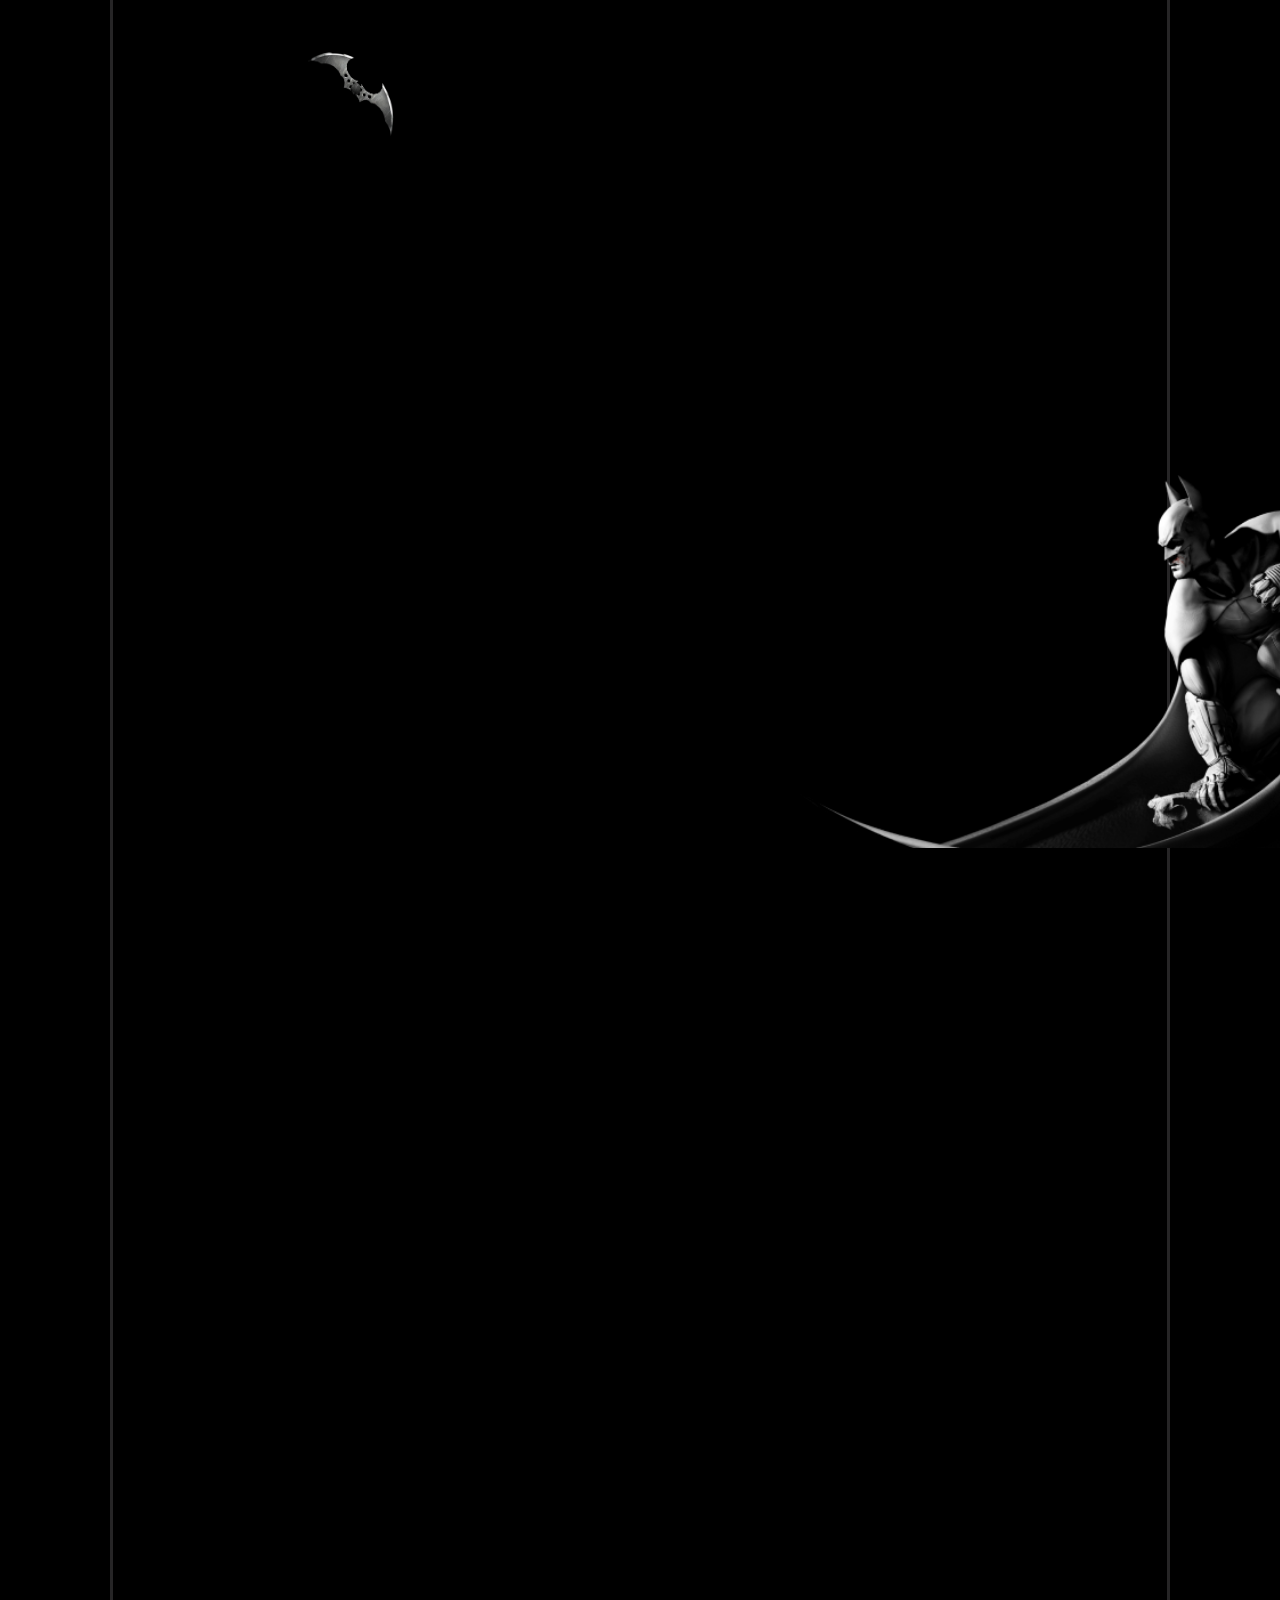
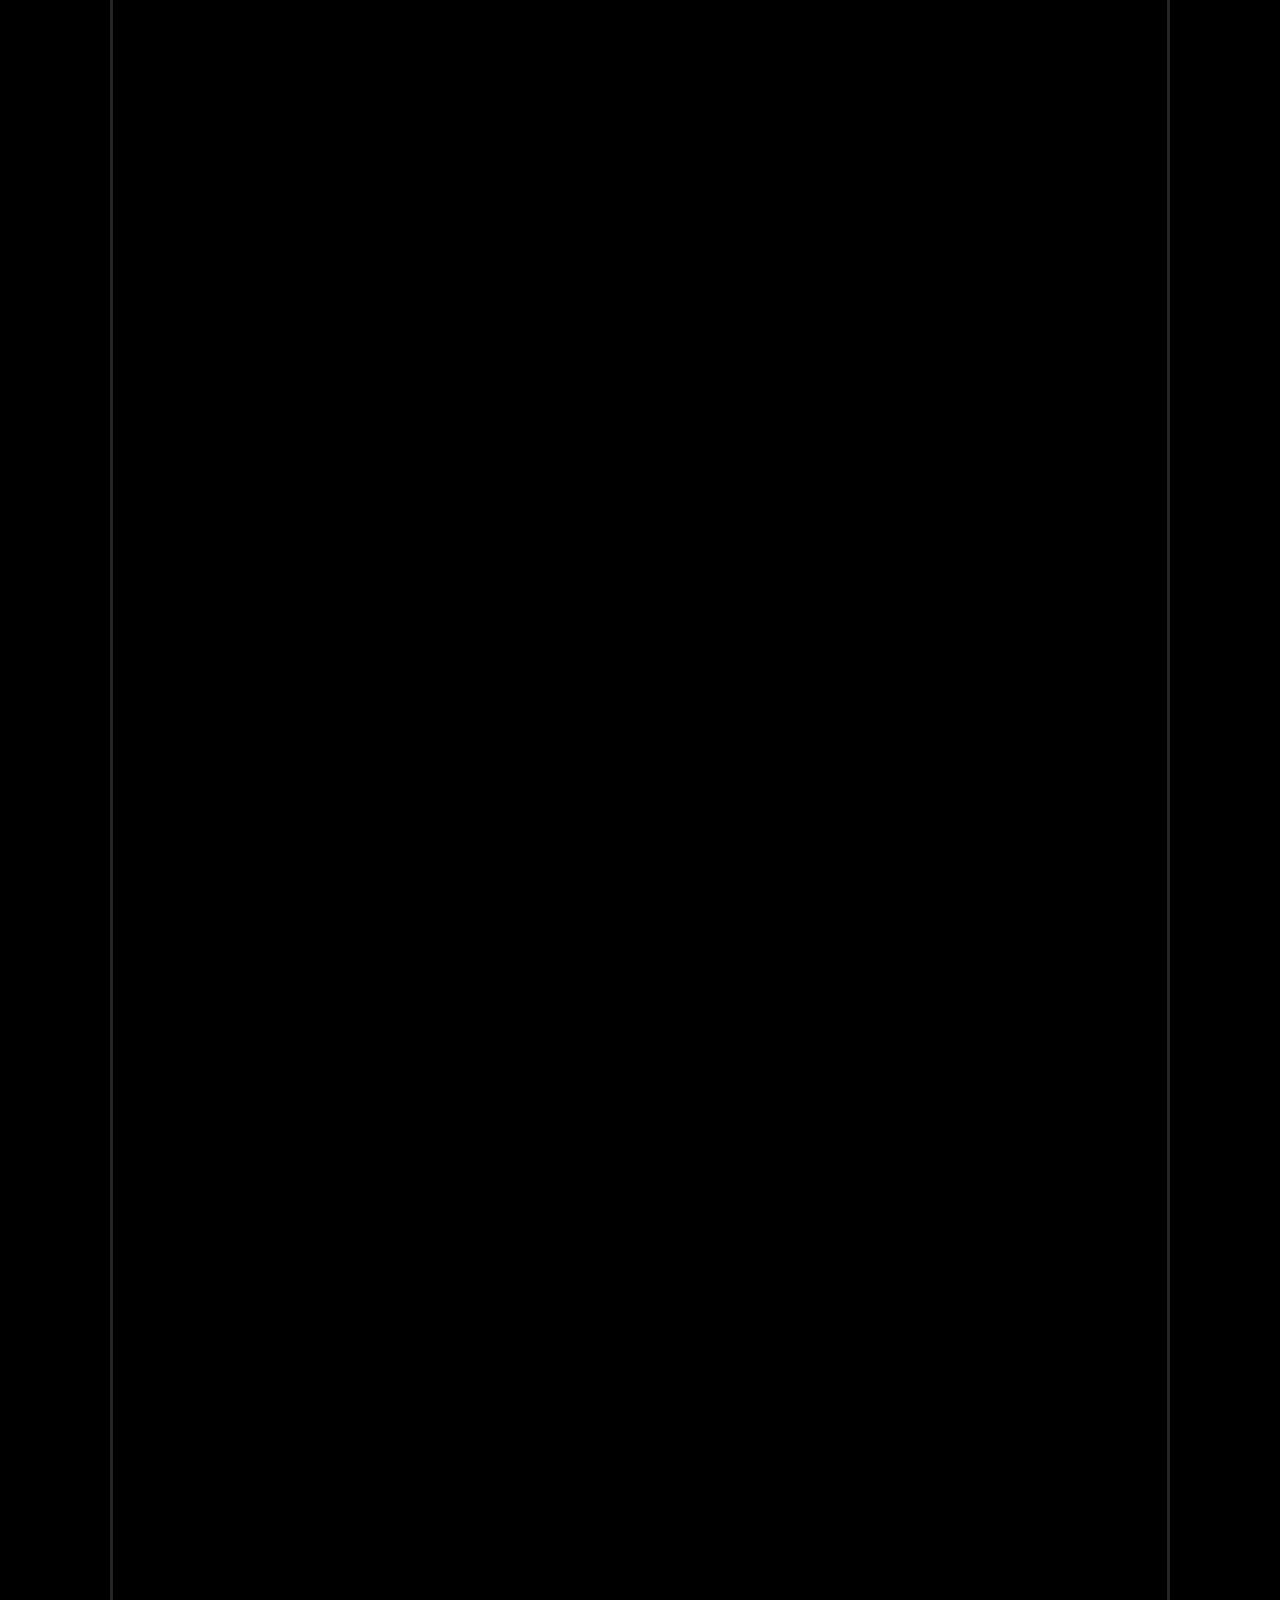
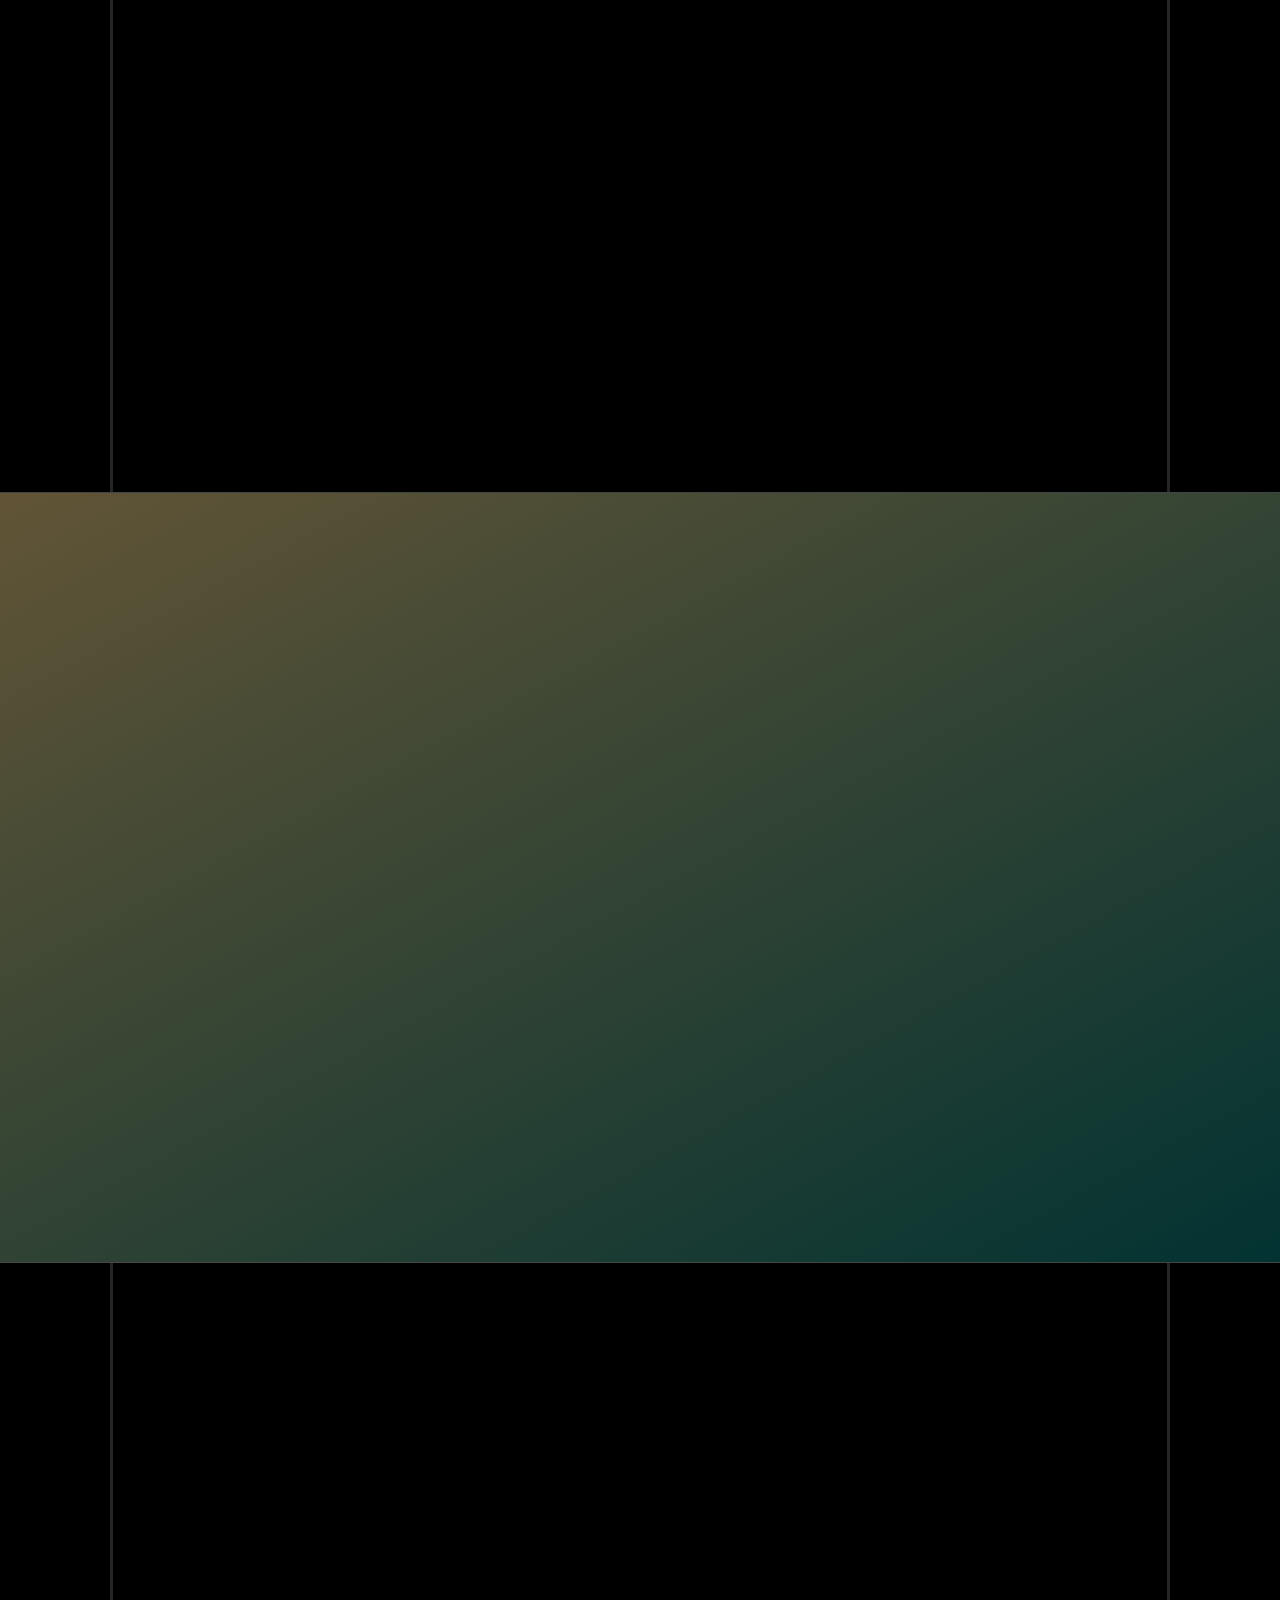
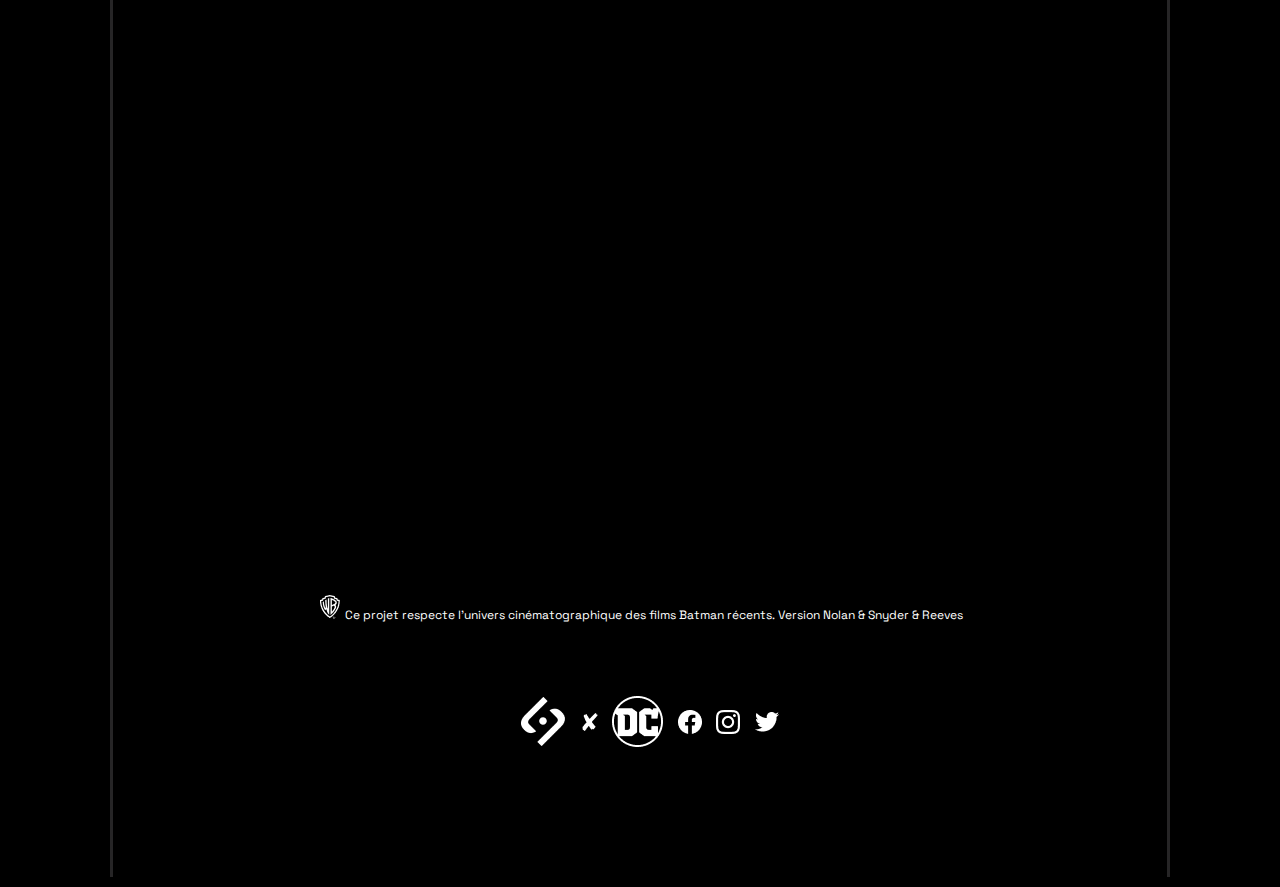
==== commit 5fb7cb0b: "Modification apporter au projet" ====
--- a/index.html
+++ b/index.html
@@ -3,13 +3,13 @@
 <head>
     <meta charset="utf-8">
     <meta name="viewport" content="width=device-width, initial-scale=1">
-    <title>BATMAN | HOME </title>
+    <title>BATMAN2 | HOME </title>
     <link rel="stylesheet" type="text/css" href="./assets/css/style.css">
     <link rel="stylesheet" type="text/css" href="./assets/css/home-style.css">
     <link rel="icon" href="./assets/images/logos/logo_bat_flèche_2.png" type="image/x-icon">
 </head>
 <body>
-    <!-- Header -->
+    <!-- HEADERR -->
     <header id="page-top">
         <h1 class="hover-jaune-bataman"></h1>
         
@@ -56,7 +56,7 @@
     
     </aside>
 
-    <!-- CONTENT -->
+    <!--  CONTENUS -->
     <main>
         <!-- INTRODUCTION -->
         <section class="introduction" id="introduction">
--- a/assets/css/style.css
+++ b/assets/css/style.css
@@ -1,8 +1,5 @@
 
- /* 
-    ....... CSS GLOBAL FOR ALL PAGES
-*/
-/*  fonts */
+
 @font-face {
     src: url('../fonts/Rajdhani/Rajdhani-Medium.ttf');
     font-family: 'Rajdhani-Medium';
@@ -13,9 +10,7 @@
     font-family: 'SpaceGrotesk-Regular';
 }
 
-/*
-    ....... GLOBAL STYLE
-*/
+
 
 html {
     color: white;
@@ -24,7 +19,7 @@
     font-family: 'Rajdhani-Medium';
 }
 
-/* DEFINE ALL FONTS */
+
 button {
     font-family: 'Rajdhani-Medium';
     font-size: 1.25em;
@@ -76,9 +71,8 @@
 }
 
 
-/*
- ....... CSS GLOBAL
- */
+
+
 html {
     margin-top: 0px;
 }
@@ -89,9 +83,7 @@
     padding: 0em 6.375em;
 }
 
-/* 
-    ...... HEADER STYLE 
-*/
+
 #page-top h1 {
     background-image: url('../images/logos/logohome.png');
     background-repeat: no-repeat;
@@ -108,9 +100,7 @@
     justify-content: space-between;
 }
 
-/*  
-    ....... NAV STYLE 
-*/
+
 nav {
     float: right;
 }
@@ -136,9 +126,7 @@
     text-decoration: underline;
 }
 
-/*
-    ........ STYLE FOR SECTION FOOTER 
-*/
+
 footer {
     text-align: center;
     padding: 12em 6.375em 3.125em 6.375em;
@@ -169,7 +157,7 @@
     margin-left: -1.25em;
 }
 
-/* ...............................SIDEBAR */
+
 aside {
     float: left;
     position: fixed;
@@ -197,14 +185,14 @@
 
 
 
-/* ......... CONTENT STYLE */
+
 main {
     border: 0.1875em solid rgba(188, 187, 189, 0.2);
     padding: 1.25em;
     border-bottom: none;
 }
 
-/* TEXT CENTER */
+
 .text-center {
     text-align: center;
 }
@@ -214,6 +202,7 @@
 }
 
 
+
 .mt-10 {
     margin-top: 10%;
 }
@@ -223,8 +212,7 @@
 }
 
 
-/*............ ANIMATION */
-/* ZOOM DE 10% */
+
 .card-person:hover .animate-zoom {
     transform: scale(1.3);
     transition: transform 2s ease-in-out;
@@ -287,7 +275,6 @@
     }
 }
 
-/* FADE IN */
 .fade-in-start {
     animation-name: fade-in;
     animation-duration: 3s;
@@ -311,7 +298,7 @@
 .fade-in {
     opacity: 0;
     visibility: hidden;
-    transform: translateX(-4em); /* Décalage initial de -20px vers la gauche */
+    transform: translateX(-4em); 
     transition: opacity 3s ease, visibility 3s ease, transform 3s ease;
 }
 
@@ -319,7 +306,7 @@
     opacity: 0;
     visibility: hidden;
     transition: opacity 3s ease, visibility 3s ease, transform 3s ease;
-    transform: scale(0); /* Définit l'échelle initiale de 0 */
+    transform: scale(0); 
 }
 
 @keyframes fade-in {
--- a/assets/css/home-style.css
+++ b/assets/css/home-style.css
@@ -0,0 +1,405 @@
+
+body {
+    background-image: url('../images/illustrations/Bathome1.png');
+    background-repeat: no-repeat;
+    background-size: contain;
+}
+
+
+.introduction {
+    text-align: center;
+}
+
+.boutton-intro {
+    margin-top: 6.25vw;
+}
+
+.introduction p {
+    padding: 5.625vw 14.375vw 0 14.375vw;
+}
+
+.boutton-intro button, .part-5 button {
+    text-decoration: none;
+    background-color: transparent;
+    color: white;
+    width: 15.625vw;
+    border: none;
+    height: 3.75vw;
+}
+
+.boutton-intro button {
+    background-image: linear-gradient(to right, rgb(237, 222, 191) 40%, rgb(137, 0, 8) 60%);
+    cursor: pointer;
+    opacity: 0.6;
+}
+
+.part-5 button {
+    background-image: linear-gradient(to bottom right, rgb(237, 222, 191), rgb(137, 0, 8));
+    opacity: 0.6;
+    cursor: pointer;
+}
+
+.boutton-intro button:hover, .part-5 button:hover{
+    opacity: 1;
+}
+
+
+
+section[class='content'] {
+    padding: 5vw;
+    text-align: justify;
+}
+
+section[class='content'] .text-1 {
+    padding-right: 6.375vw;
+    text-align: justify;
+}
+
+section[class='content'] div {
+    display: inline-flex;
+    margin-top: 1.875vw;
+}
+
+section[class='content'] div div {
+    padding-right: 3.75vw;
+    text-align: right;
+}
+
+section[class='content'] div div img {
+    width: 20vw;
+}
+
+section[class='content'] div div p {
+    text-align: center;
+    color: white;
+    font-size: 0.75em;
+    font-weight: bolder;
+}
+
+
+img[class="img-enemy"] {
+    width: 7.5vw;
+    height: 7.5vw;
+    margin-left: 17%;
+    margin-bottom: -13%;
+}
+
+
+section[class='justice-league'] {
+    margin-top: 6.25em;
+}
+
+section[class='justice-league'] p, section[class='justice-league'] h1 {
+    margin-left: 7.5vw;
+    margin-right: 7.5vw;
+    text-align: justify;
+}
+
+section[class='justice-league'] div img {
+    margin-left: -20%;
+    width: calc(100vw + 10%);
+    height: auto;
+}
+
+img[class="img-alias"] {
+    float: right;
+    margin-top: -90vw;
+    margin-right: -15%;
+    width: 40vw;
+    height: 100%;
+}
+
+
+section[class='multimedia'] {
+    padding: 4vw;
+}
+
+.multi-content {
+    display: flex;
+    justify-content: space-between;
+    background-image: linear-gradient(to bottom right, rgba(237, 222, 191, 0.3), rgba(25, 88, 125, 0.3));
+    background-color: transparent;
+    border-top-right-radius: 1.25em;
+    border-bottom-right-radius: 1.25em;
+    margin-left: 25%;
+    height: 16vw;
+    text-align: justify;
+}
+
+.multi-content div {
+    width: 26.875vw;
+    padding: 0.9375vw;
+}
+
+.multi-content div p {
+    margin-top: -3%;
+}
+
+.multi-content div h2 {
+    margin-top: -2%;
+}
+
+.multi-content img {
+    height: 16vw;
+}
+
+.arrow-left {
+   height: 4vw;
+   margin-top: 12.5%;
+}
+
+.arrow-right {
+    height: 4vw;
+    margin-left: 25%;
+    margin-top: 12.5%;
+}
+
+#multimedia video {
+    height: 40vw;
+}
+
+#multimedia:hover {
+    box-shadow: 0.5em 1em 2em 0.5em #333;
+}
+
+.video video {
+    width: 100%;
+    height: 20vw;
+}
+
+.player-icon {
+  position: absolute;
+  width: 20%;
+  top: 50%;
+  left: 50%;
+  transform: translate(-50%, -50%);
+  z-index: 1;
+  cursor: pointer;
+}
+
+.player-icon:hover {
+    width: 30%;
+}
+
+
+.contact {
+    margin: 0px -20%;
+    background-image: linear-gradient(to bottom right, rgb(100, 85, 54), rgb(0, 50, 50));
+    background-color: transparent;
+    border: 1px solid rgba(70, 70, 70, 0.9);;
+}
+
+.contact h1 {
+    text-align: center;
+}
+
+.formulaire-contact {
+    padding: 5% 25%;
+}
+
+.part-2, .part-4 {
+    padding-top: 5%;    
+}
+
+.part-3 {
+    margin-top: 5%;
+    text-align: center;
+}
+
+.part-5 {
+    margin-top: 5%;
+    text-align: center;
+}
+
+.part-3 button {
+    font-size: 1em;
+    padding: 1% 7%;
+    background-color: transparent;
+    color: white;
+    border: 1px solid rgb(50, 100, 100);
+    cursor: pointer;
+}
+
+.part-3 button:hover {
+    background-image: linear-gradient(to bottom right, rgb(100, 85, 54), rgb(0, 50, 50));
+}
+
+.ml-10 {
+    margin-left: 0.625vw;
+}
+
+.contact input[type='text'], .contact select {
+    height: 1.25vw;
+    margin-top: 0.625vw;
+    width: 100%;
+    background-color: transparent;
+    border: none;
+    border-bottom: 1px solid white;
+    color: white;
+}
+
+.contact input[type='text']:hover{
+    border-bottom: 0.125em solid white;
+}
+
+.contact input[type='text']:focus{
+    border-bottom: 0.1875em solid white;
+}
+
+.custom-select {
+    position: relative;
+    border-bottom: 1px solid white;
+}
+
+.custom-select select {
+    display: none; 
+}
+
+.select-selected:after {
+    position: absolute;
+    content: "";
+    top: 1.25vw;
+    right: 0.625vw;
+    width: 0;
+    height: 0;
+    border: 0.9375em solid transparent;
+    border-color: rgb(100, 100, 100) transparent transparent transparent;
+    background-image: linear-gradient(to bottom right, rgb(100, 85, 54), rgb(0, 50, 50));
+}
+
+.select-items div,.select-selected {
+    color: #ffffff;
+    padding: 2% 3%;
+    border: 1px solid transparent;
+    border-color: transparent transparent rgba(0, 0, 0, 0.1) transparent;
+    cursor: pointer;
+    font-size: 0.875em;
+    color: #aaa;
+}
+
+.select-items {
+    position: absolute;
+    background-color: transparent;
+    background-image: linear-gradient(to bottom right, rgb(100, 85, 54), rgb(0, 50, 50));
+    top: 100%;
+    left: 0;
+    right: 0;
+    z-index: 99;
+    color: #aaa;
+}
+
+.select-hide {
+    display: none;
+}
+
+.select-items div:hover, .same-as-selected {
+    background-color: rgba(0, 0, 0, 0.1);
+}
+
+
+
+.text-muted {
+    color: #888;
+    font-size: 0.875em;
+}
+
+
+section[class='citation'] {
+    padding: 20% 10%;
+}
+
+section[class='citation'] .text {
+    text-align: center;
+    padding: 0%;
+    font-size: 1.125em;
+}
+
+section[class='citation'] .text .subtext {
+    font-size: 0.875em;
+    color: #888;
+}
+
+section[class='citation'] .close {
+    text-align: right;
+    margin-top: -5%;
+}
+
+.close {
+    text-align: right;
+}
+
+ul[id='dot-9'] {
+    display: flex;
+    justify-content: space-between;
+    text-align: center;
+    width: 20%;
+    align-items: center;
+}
+
+ul[id='dot-9'] li[class='disc'] {
+    list-style-type: disc;
+}
+
+ul[id='dot-9'] li[class='circle'] {
+    list-style-type: circle;
+}
+
+ul[id='dot-9'] li {
+    color: #0033cc;
+}
+
+#wrapper-dot-9 {
+    display: flex;
+    justify-content: center;
+    align-items: center;
+}
+
+
+.popup-error, .popup-message {
+    display: none;
+    position: fixed;
+    top: 0;
+    left: 0;
+    width: 100%;
+    height: 100%;
+    background-image: linear-gradient(to bottom right, rgb(100, 85, 54), rgb(0, 50, 50));
+    opacity: 0.99;
+    z-index: 9999;
+}
+
+.popup-content {
+    position: absolute;
+    width: 40%;
+    height: 30%;
+    top: 50%;
+    left: 50%;
+    transform: translate(-50%, -50%);
+    background-image: linear-gradient(to bottom right, rgb(100, 85, 54), rgb(0, 50, 50));
+    padding: 1.25vw;
+    border-radius: 0.3125em;
+    box-shadow: 0 0 0.625em rgba(0, 0, 0, 0.5);
+    
+}
+
+.popup-error .popup-content {
+    top: 40%;
+}
+
+.popup-message .popup-content {
+    text-align: center;
+    display: flex;
+    justify-content: center;
+    align-items: center;
+}
+
+#close-popup {
+    margin-top: 1.25vw;
+}
+
+ul[id="message-error"] li {
+    list-style-type: none;
+    font-size: 0.875em;
+    text-align: left;
+    text-align: justify;
+    color: #ff0101;
+}